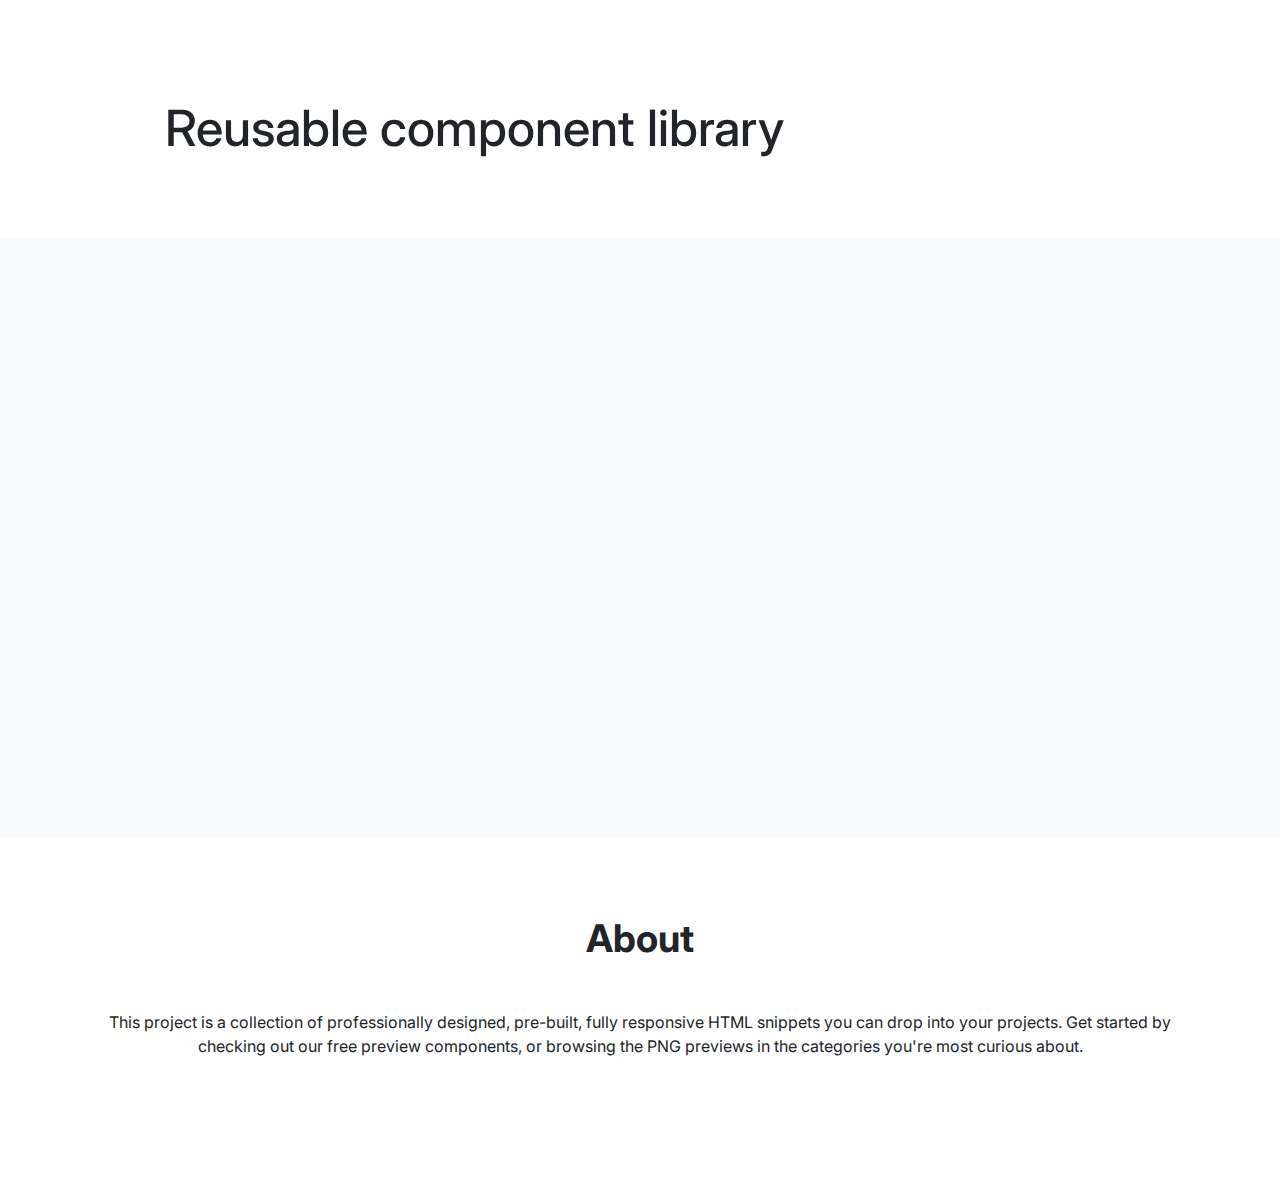
==== index.html @ 38039f65 "add index.html,assets,components" ====
<!DOCTYPE html>
<!-- Главная страница -->
<html lang="ru">
    <head>
        <link rel="stylesheet" href="./assets/css/normalize.css">
        <link rel="stylesheet" href="./assets/css/main.css">
    </head>
    <body>
<div class="page">
    <header class="header">
        <div class="container"> 
        <h1 class="header__title">Reusable component library</h1>
    </div>
    </header>
    <main class="prewiew">
        <div class="container">
        </div>
    </main>
    <footer class="footer">
    <div class="container">
        <h2 class="about">About</h2>
        <p class="project">This project is a collection of professionally designed, pre-built, fully responsive HTML snippets you can drop into your projects. Get started by checking out our free preview components, or browsing the PNG previews in the categories you're most curious about.</p>
    </div>
    </footer>
</div>
    </body>
</html>
---- assets/css/main.css ----
@import '../fonts/fonts.css';

@import '../../components/Page/page.css';
@import '../../components/Header/header.css';
@import '../../components/Footer/footer.css';
@import '../../components/Prewiew/prewiew.css';
@import '../../components/Container/container.css';

:root {
    --white: #ffffff;
    --black: #212429;
    --pink: #F784AD;
    --purple: #7048E8;
    --blue: #374FC7;
    --red: #F03D3E;
    --grey-1: #F8F9FA;
    --grey-2: #DDE2E5;
    --grey-3: #ACB5BD;
    --grey-4: #495057;

    --error: var(--red);
    --success: var(--blue);

    --primary: var(--blue);
    --secondary: var(--purple);
}

* {
    /* font-family: 'Roboto', sans-serif; */
    font-family: 'Inter', sans-serif;
}
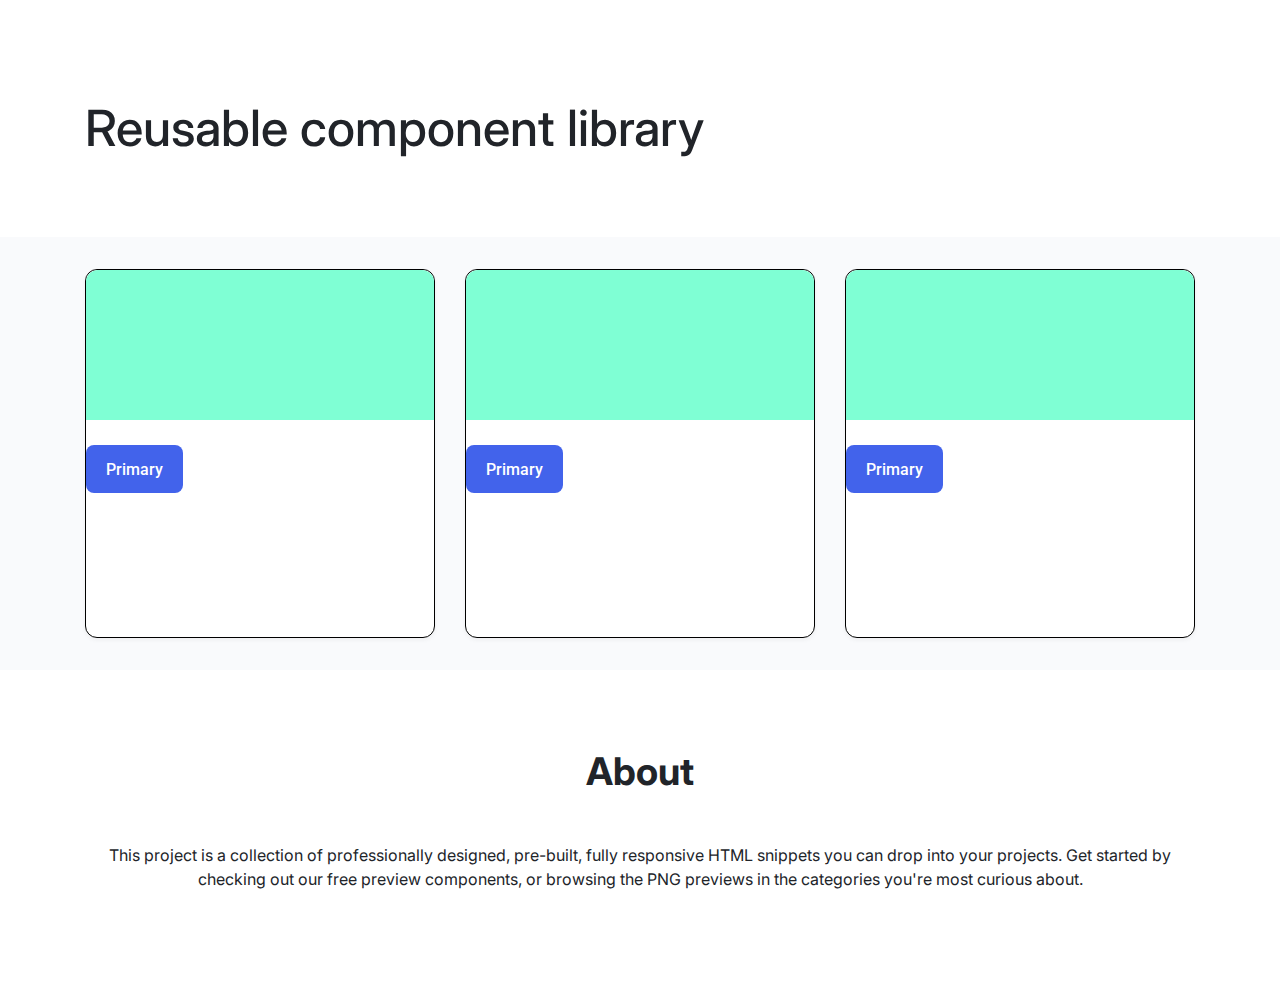
==== commit 3e09339e: "Merge cfc929994214ec6db6a73181aa6774784635a3f4 into d50efd61cd62947f06350e000e0879694e84e588" ====
--- a/index.html
+++ b/index.html
@@ -12,8 +12,36 @@
         <h1 class="header__title">Reusable component library</h1>
     </div>
     </header>
-    <main class="prewiew">
+    <main class="preview page__main">
         <div class="container">
+            <div class="preview__cards">
+                <div class="card">
+                    <div class="card__placeholder">
+
+                    </div>
+                    <button class="button button_primary card_button" type="button" value='Primary'>
+                        Primary
+                    </button>
+                   
+                </div>
+                <div class="card">
+                    <div class="card__placeholder">
+                    
+                    </div>
+                    <button class="button button_primary card_button" type="button" value='Primary'>
+                        Primary
+                    </button>
+                </div>
+                <div class="card">
+                    <div class="card__placeholder">
+                    
+                    </div>
+                    <button class="button button_primary card_button" type="button" value='Primary'>
+                        Primary
+                    </button>
+                </div>
+                
+            </div>
         </div>
     </main>
     <footer class="footer">
--- a/assets/css/main.css
+++ b/assets/css/main.css
@@ -3,8 +3,10 @@
 @import '../../components/Page/page.css';
 @import '../../components/Header/header.css';
 @import '../../components/Footer/footer.css';
-@import '../../components/Prewiew/prewiew.css';
+@import '../../components/Preview/preview.css';
 @import '../../components/Container/container.css';
+@import '../../03-lection1/01-button/button.css';
+@import '../../components/Card/card.css';
 
 :root {
     --white: #ffffff;
@@ -25,7 +27,11 @@
     --secondary: var(--purple);
 }
 
-* {
-    /* font-family: 'Roboto', sans-serif; */
-    font-family: 'Inter', sans-serif;
+body {
+    font-family: 'Roboto', sans-serif;
+    
 }
+
+html, body {
+    height: 100vh;
+}